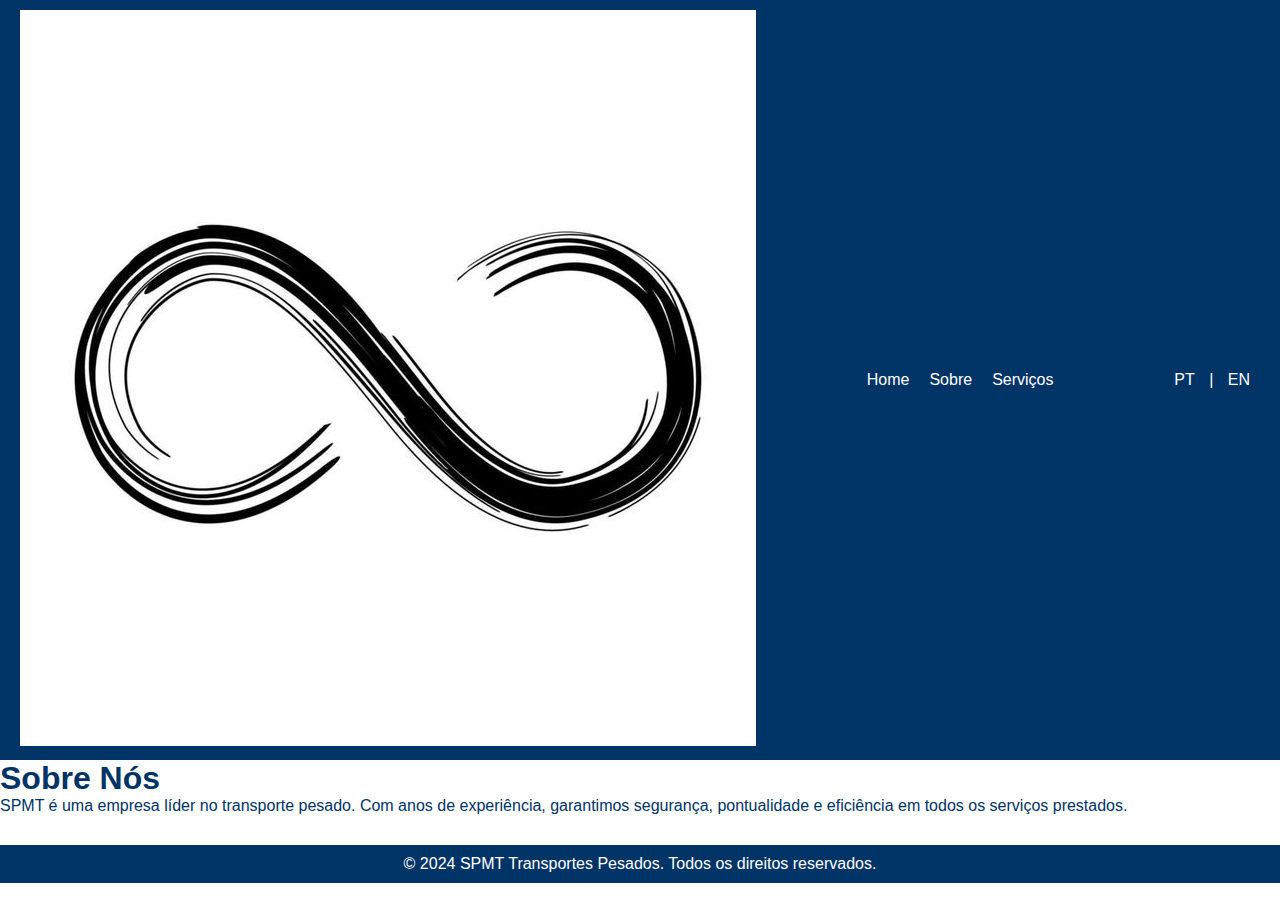
==== about.html @ 4e14bc53 "Initial commit for SPMT website" ====
<!DOCTYPE html>
<html lang="pt-PT">
<head>
    <meta charset="UTF-8">
    <meta name="viewport" content="width=device-width, initial-scale=1.0">
    <title>Sobre - SPMT</title>
    <link rel="stylesheet" href="styles.css">
</head>
<body>
    <header>
        <div class="logo">
            <img src="images/logo.jpg" alt="SPMT Logo">
        </div>
        <nav class="nav-links">
            <a href="index.html">Home</a>
            <a href="about.html">Sobre</a>
            <a href="services.html">Serviços</a>
        </nav>
        <div class="language-selector">
            <a href="about.html?lang=pt-PT">PT</a> | <a href="about.html?lang=en-US">EN</a>
        </div>
    </header>
    <div class="container">
        <h1>Sobre Nós</h1>
        <p>SPMT é uma empresa líder no transporte pesado. Com anos de experiência, garantimos segurança, pontualidade e eficiência em todos os serviços prestados.</p>
    </div>
    <footer>
        <p>&copy; 2024 SPMT Transportes Pesados. Todos os direitos reservados.</p>
    </footer>
</body>
</html>
---- styles.css ----
/* General Reset */
* {
    margin: 0;
    padding: 0;
    box-sizing: border-box;
}

/* Main Wrapper with Overall Margin */
.main-wrapper {
    margin: 20px;
}

/* Body */
body {
    font-family: Arial, sans-serif;
    color: #003366;
    background-color: white;
}

/* Header Section */
header {
    display: flex;
    justify-content: space-between;
    align-items: center;
    padding: 10px 20px;
    background-color: #003366;
    color: white;
}

/* Logo and Title */
.logo-title {
    display: flex;
    align-items: center;
    gap: 10px;
}

.logo-title img {
    height: 50px;
    width: auto;
}

.site-title {
    font-size: 1.8em;
    font-family: 'Rubik', sans-serif;
    color: #ffcc00;
    margin: 0;
}

/* Navigation Links */
.nav-links {
    display: flex;
    gap: 20px;
}

.nav-links a {
    color: white;
    text-decoration: none;
    font-size: 1em;
}

.nav-links a:hover {
    color: #66ccff;
}

/* Language Selector */
.language-selector {
    font-family: Arial, sans-serif;
}

.language-selector a {
    color: white;
    text-decoration: none;
    margin: 0 10px;
}

.language-selector a:hover {
    color: #66ccff;
}

/* Welcome Section */
.welcome-section {
    text-align: center;
    margin-top: 20px;
}

.welcome-text {
    font-size: 2.5em;
    font-family: 'Rubik', sans-serif;
    color: #003366;
}

/* Hero Section Styling */
.hero {
    position: relative;
    text-align: center;
    overflow: hidden;
    max-width: 1200px;
    margin: 20px auto;
    border-radius: 8px;
    box-shadow: 0 4px 8px rgba(0, 0, 0, 0.1);
}

.hero img {
    width: 100%;
    height: auto;
    object-fit: cover;
    filter: grayscale(1) brightness(0.8) sepia(1) hue-rotate(200deg);
    max-height: 450px;
}

.hero-content {
    position: absolute;
    top: 50%; /* Vertically center the slogan */
    left: 50%; /* Horizontally center the slogan */
    transform: translate(-50%, -50%);
    color: white;
    z-index: 10; /* Ensure the slogan is above the image */
    text-shadow: 2px 2px 8px rgba(0, 0, 0, 0.8); /* Make the text readable */
    text-align: center;
    width: 100%;
    max-width: 800px;
}

.hero-content .slogan {
    font-size: 2.5em;
    font-family: 'Rubik', sans-serif;
    font-weight: bold;
    color: #ffcc00;
}

/* Section Styling */
section {
    padding: 20px;
    margin: 20px auto;
    background-color: white;
    max-width: 900px;
    border-radius: 8px;
    box-shadow: 0 4px 8px rgba(0, 0, 0, 0.1);
}

section h2 {
    color: #003366;
    font-size: 2em;
    margin-bottom: 10px;
}

section p {
    font-size: 1.2em;
    line-height: 1.6;
}

/* Footer */
footer {
    text-align: center;
    margin-top: 30px;
    padding: 10px;
    background-color: #003366;
    color: white;
}
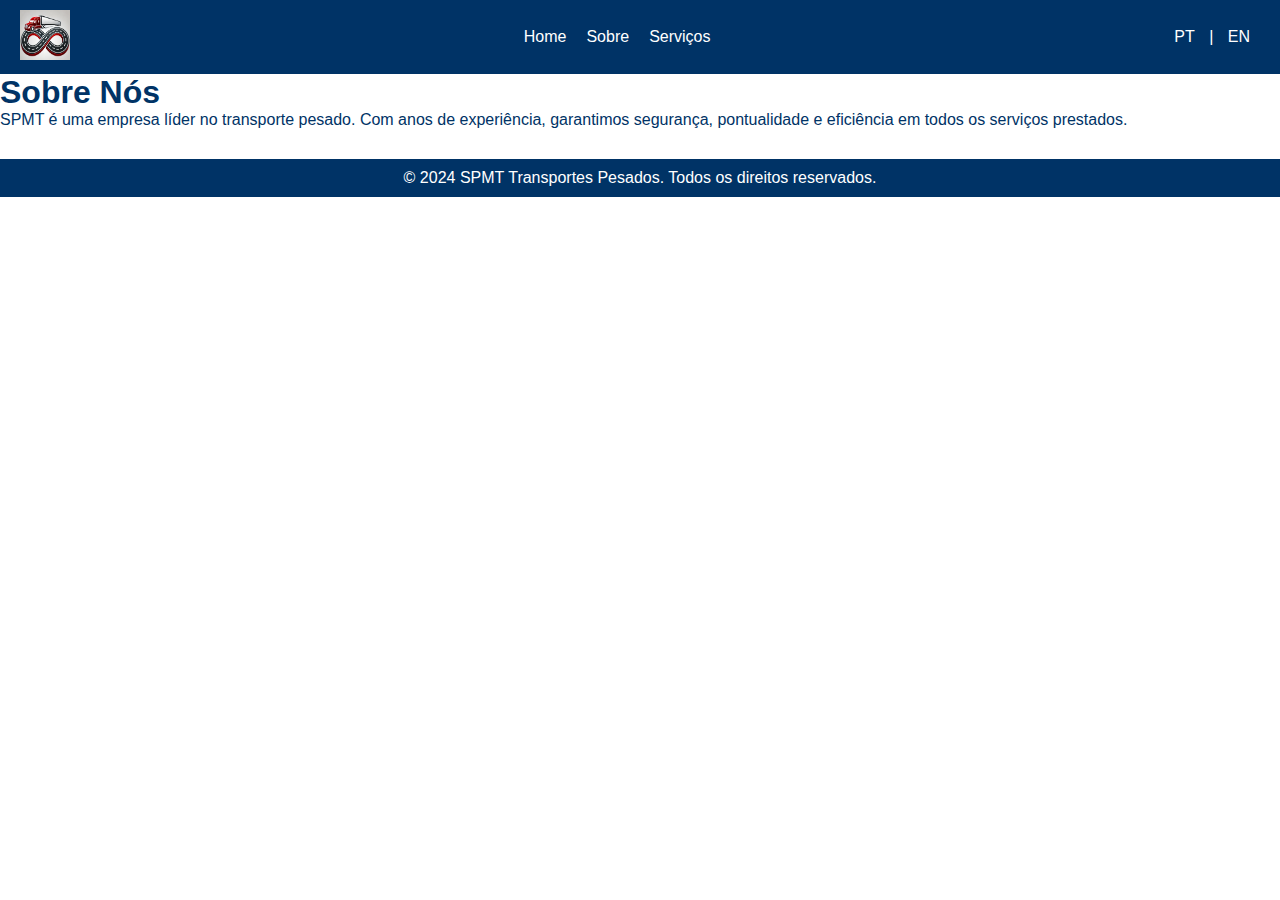
==== commit 8d75b6ca: "Logotype update and a few changes" ====
--- a/about.html
+++ b/about.html
@@ -5,25 +5,41 @@
     <meta name="viewport" content="width=device-width, initial-scale=1.0">
     <title>Sobre - SPMT</title>
     <link rel="stylesheet" href="styles.css">
+    <style>
+        .logo img {
+            width: 50px;
+            height: 50px;
+        }
+    </style>
 </head>
 <body>
+    <!-- Header Section -->
     <header>
+        <!-- Logo -->
         <div class="logo">
-            <img src="images/logo.jpg" alt="SPMT Logo">
+            <img src="images/logo.png" alt="SPMT Logo">
         </div>
+
+        <!-- Navigation Links -->
         <nav class="nav-links">
             <a href="index.html">Home</a>
             <a href="about.html">Sobre</a>
             <a href="services.html">Serviços</a>
         </nav>
+
+        <!-- Language Selector -->
         <div class="language-selector">
             <a href="about.html?lang=pt-PT">PT</a> | <a href="about.html?lang=en-US">EN</a>
         </div>
     </header>
+
+    <!-- About Content -->
     <div class="container">
         <h1>Sobre Nós</h1>
         <p>SPMT é uma empresa líder no transporte pesado. Com anos de experiência, garantimos segurança, pontualidade e eficiência em todos os serviços prestados.</p>
     </div>
+
+    <!-- Footer -->
     <footer>
         <p>&copy; 2024 SPMT Transportes Pesados. Todos os direitos reservados.</p>
     </footer>
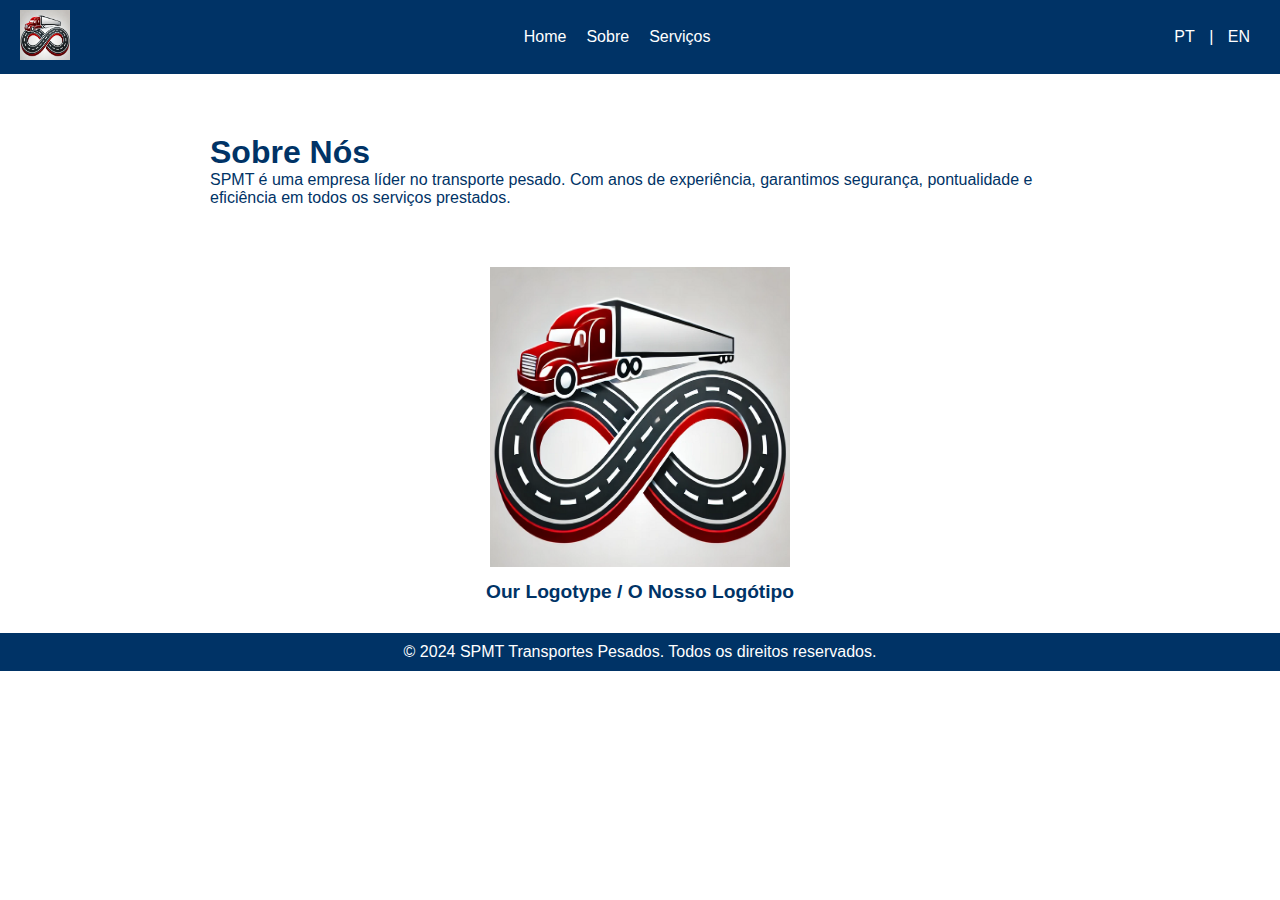
==== commit 07da3c69: "Margins adjustments in body texts and bigger logotype image in about section" ====
--- a/about.html
+++ b/about.html
@@ -1,3 +1,4 @@
+
 <!DOCTYPE html>
 <html lang="pt-PT">
 <head>
@@ -5,12 +6,6 @@
     <meta name="viewport" content="width=device-width, initial-scale=1.0">
     <title>Sobre - SPMT</title>
     <link rel="stylesheet" href="styles.css">
-    <style>
-        .logo img {
-            width: 50px;
-            height: 50px;
-        }
-    </style>
 </head>
 <body>
     <!-- Header Section -->
@@ -39,9 +34,15 @@
         <p>SPMT é uma empresa líder no transporte pesado. Com anos de experiência, garantimos segurança, pontualidade e eficiência em todos os serviços prestados.</p>
     </div>
 
+    <!-- Logotype Section -->
+    <div class="logo-section">
+        <img src="images/logo.png" alt="SPMT Logotipo" class="large-logo">
+        <p>Our Logotype / O Nosso Logótipo</p>
+    </div>
+
     <!-- Footer -->
     <footer>
         <p>&copy; 2024 SPMT Transportes Pesados. Todos os direitos reservados.</p>
     </footer>
 </body>
-</html>+</html>
--- a/styles.css
+++ b/styles.css
@@ -1,3 +1,4 @@
+
 /* General Reset */
 * {
     margin: 0;
@@ -34,9 +35,9 @@
     gap: 10px;
 }
 
-.logo-title img {
+.logo img, .logo-title img {
+    width: 50px;
     height: 50px;
-    width: auto;
 }
 
 .site-title {
@@ -110,12 +111,12 @@
 
 .hero-content {
     position: absolute;
-    top: 50%; /* Vertically center the slogan */
-    left: 50%; /* Horizontally center the slogan */
+    top: 50%;
+    left: 50%;
     transform: translate(-50%, -50%);
     color: white;
-    z-index: 10; /* Ensure the slogan is above the image */
-    text-shadow: 2px 2px 8px rgba(0, 0, 0, 0.8); /* Make the text readable */
+    z-index: 10;
+    text-shadow: 2px 2px 8px rgba(0, 0, 0, 0.8);
     text-align: center;
     width: 100%;
     max-width: 800px;
@@ -149,6 +150,13 @@
     line-height: 1.6;
 }
 
+/* Updated Margin for Content */
+.container {
+    margin: 40px auto;
+    padding: 20px;
+    max-width: 900px;
+}
+
 /* Footer */
 footer {
     text-align: center;
@@ -157,3 +165,21 @@
     background-color: #003366;
     color: white;
 }
+
+/* New Style for Logotype Section */
+.large-logo {
+    width: 300px;
+    height: 300px;
+}
+
+.logo-section {
+    text-align: center;
+    margin: 30px auto;
+}
+
+.logo-section p {
+    margin-top: 10px;
+    font-size: 1.2em;
+    font-weight: bold;
+    color: #003366;
+}
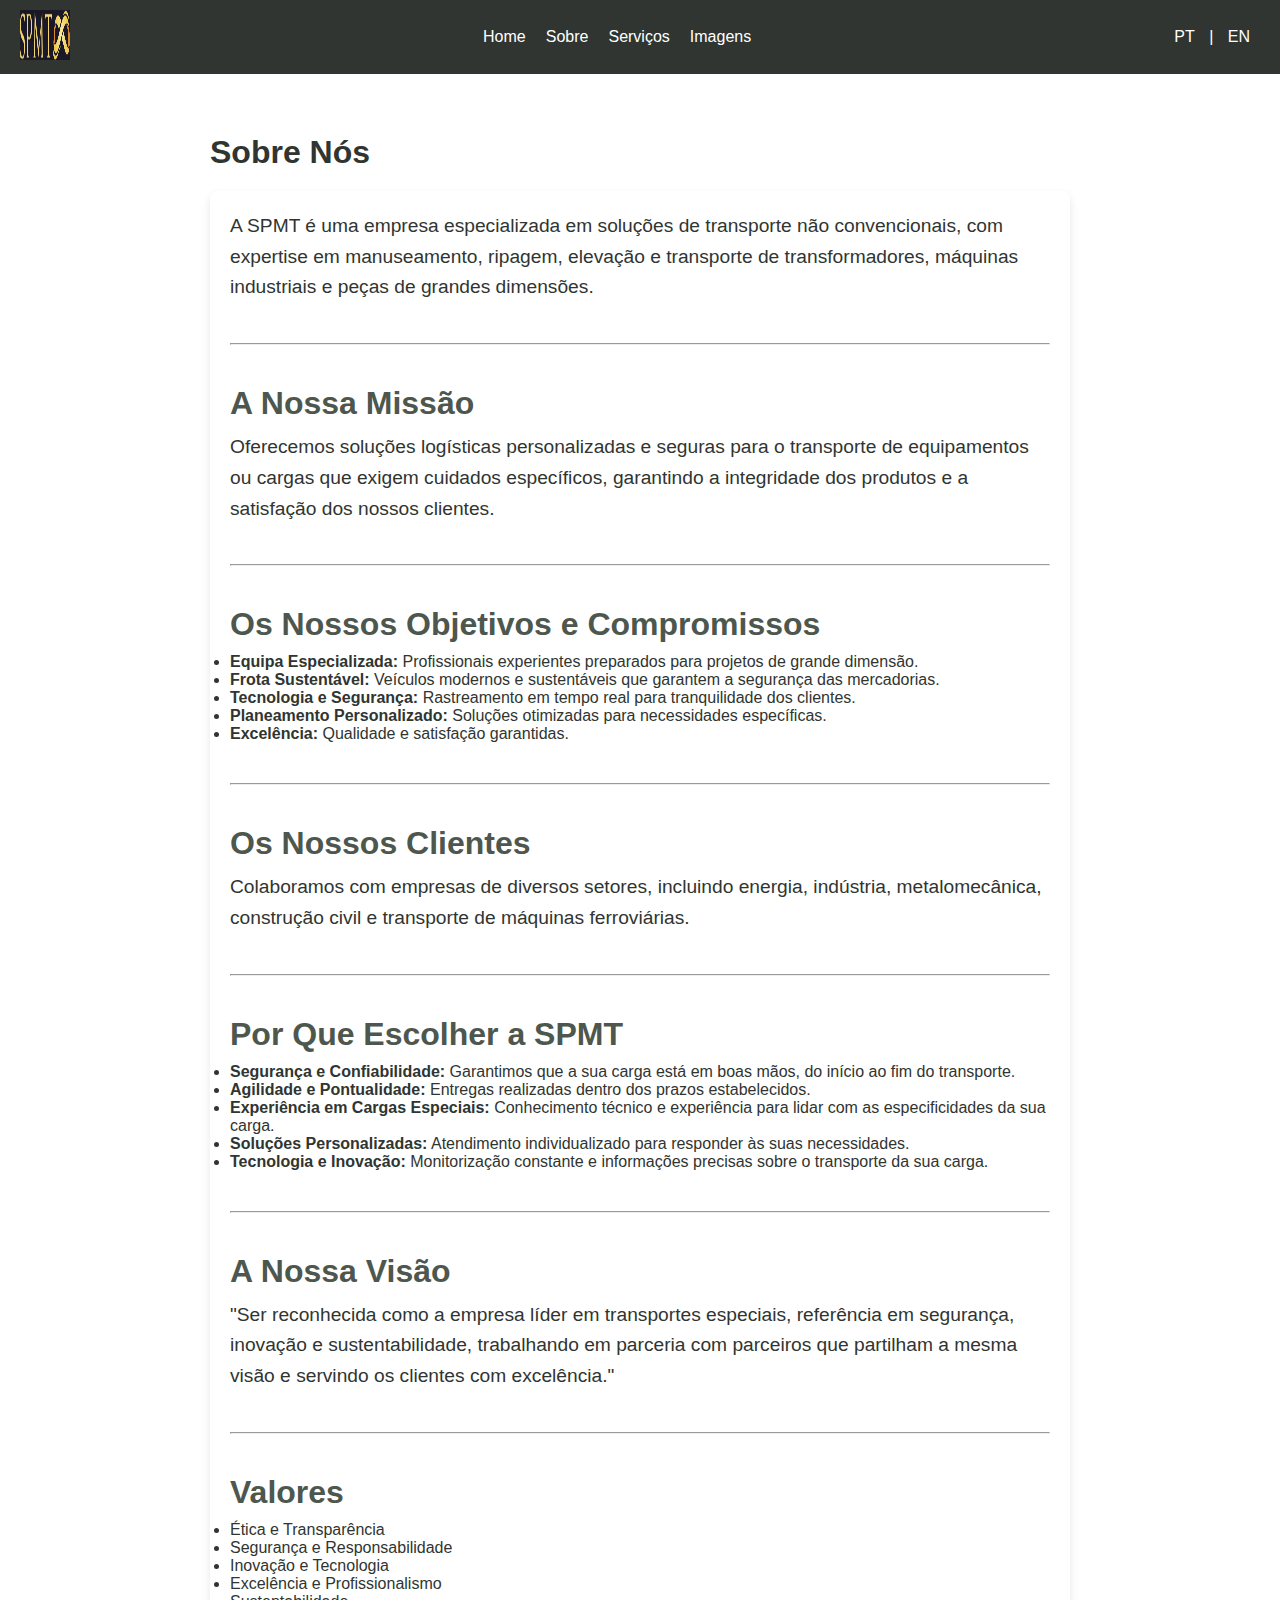
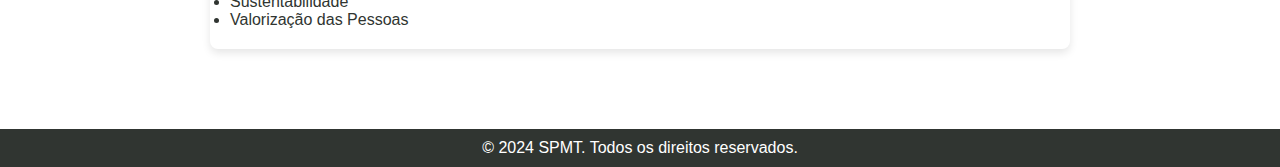
==== commit e1d7d7d5: "v1.0" ====
--- a/about.html
+++ b/about.html
@@ -1,4 +1,3 @@
-
 <!DOCTYPE html>
 <html lang="pt-PT">
 <head>
@@ -6,43 +5,150 @@
     <meta name="viewport" content="width=device-width, initial-scale=1.0">
     <title>Sobre - SPMT</title>
     <link rel="stylesheet" href="styles.css">
+    <script>
+        function getLanguage() {
+            const urlParams = new URLSearchParams(window.location.search);
+            return urlParams.get('lang') || 'pt-PT';
+        }
+
+        function translateContent() {
+            const lang = getLanguage();
+            if (lang === 'en-US') {
+                document.querySelector('h1').innerText = 'About Us';
+                document.querySelectorAll('.section').forEach((section) => {
+                    section.style.display = section.classList.contains('en') ? 'block' : 'none';
+                });
+            } else {
+                document.querySelector('h1').innerText = 'Sobre Nós';
+                document.querySelectorAll('.section').forEach((section) => {
+                    section.style.display = section.classList.contains('pt') ? 'block' : 'none';
+                });
+            }
+        }
+
+        document.addEventListener('DOMContentLoaded', translateContent);
+    </script>
 </head>
 <body>
     <!-- Header Section -->
     <header>
-        <!-- Logo -->
         <div class="logo">
             <img src="images/logo.png" alt="SPMT Logo">
         </div>
-
-        <!-- Navigation Links -->
         <nav class="nav-links">
             <a href="index.html">Home</a>
             <a href="about.html">Sobre</a>
             <a href="services.html">Serviços</a>
+            <a href="images.html">Imagens</a>
         </nav>
-
-        <!-- Language Selector -->
         <div class="language-selector">
-            <a href="about.html?lang=pt-PT">PT</a> | <a href="about.html?lang=en-US">EN</a>
+            <a href="images.html?lang=pt-PT">PT</a> | <a href="images.html?lang=en-US">EN</a>
         </div>
     </header>
 
-    <!-- About Content -->
     <div class="container">
         <h1>Sobre Nós</h1>
-        <p>SPMT é uma empresa líder no transporte pesado. Com anos de experiência, garantimos segurança, pontualidade e eficiência em todos os serviços prestados.</p>
+
+        <!-- Portuguese Content -->
+        <section class="section pt">
+            <p>A SPMT &eacute; uma empresa especializada em solu&ccedil;&otilde;es de transporte n&atilde;o convencionais, com expertise em manuseamento, ripagem, eleva&ccedil;&atilde;o e transporte de transformadores, m&aacute;quinas industriais e pe&ccedil;as de grandes dimens&otilde;es.</p>
+            <hr style="margin: 40px 0;">
+
+            <h2>A Nossa Miss&atilde;o</h2>
+            <p>Oferecemos solu&ccedil;&otilde;es log&iacute;sticas personalizadas e seguras para o transporte de equipamentos ou cargas que exigem cuidados espec&iacute;ficos, garantindo a integridade dos produtos e a satisfa&ccedil;&atilde;o dos nossos clientes.</p>
+            <hr style="margin: 40px 0;">
+
+            <h2>Os Nossos Objetivos e Compromissos</h2>
+            <ul>
+                <li><strong>Equipa Especializada:</strong> Profissionais experientes preparados para projetos de grande dimens&atilde;o.</li>
+                <li><strong>Frota Sustent&aacute;vel:</strong> Ve&iacute;culos modernos e sustent&aacute;veis que garantem a seguran&ccedil;a das mercadorias.</li>
+                <li><strong>Tecnologia e Seguran&ccedil;a:</strong> Rastreamento em tempo real para tranquilidade dos clientes.</li>
+                <li><strong>Planeamento Personalizado:</strong> Solu&ccedil;&otilde;es otimizadas para necessidades espec&iacute;ficas.</li>
+                <li><strong>Excel&ecirc;ncia:</strong> Qualidade e satisfa&ccedil;&atilde;o garantidas.</li>
+            </ul>
+            <hr style="margin: 40px 0;">
+
+            <h2>Os Nossos Clientes</h2>
+            <p>Colaboramos com empresas de diversos setores, incluindo energia, ind&uacute;stria, metalomec&acirc;nica, constru&ccedil;&atilde;o civil e transporte de m&aacute;quinas ferrovi&aacute;rias.</p>
+            <hr style="margin: 40px 0;">
+
+            <h2>Por Que Escolher a SPMT</h2>
+            <ul>
+                <li><strong>Seguran&ccedil;a e Confiabilidade:</strong> Garantimos que a sua carga est&aacute; em boas m&atilde;os, do in&iacute;cio ao fim do transporte.</li>
+                <li><strong>Agilidade e Pontualidade:</strong> Entregas realizadas dentro dos prazos estabelecidos.</li>
+                <li><strong>Experi&ecirc;ncia em Cargas Especiais:</strong> Conhecimento t&eacute;cnico e experi&ecirc;ncia para lidar com as especificidades da sua carga.</li>
+                <li><strong>Solu&ccedil;&otilde;es Personalizadas:</strong> Atendimento individualizado para responder &agrave;s suas necessidades.</li>
+                <li><strong>Tecnologia e Inova&ccedil;&atilde;o:</strong> Monitoriza&ccedil;&atilde;o constante e informa&ccedil;&otilde;es precisas sobre o transporte da sua carga.</li>
+            </ul>
+            <hr style="margin: 40px 0;">
+
+            <h2>A Nossa Vis&atilde;o</h2>
+            <p>"Ser reconhecida como a empresa l&iacute;der em transportes especiais, refer&ecirc;ncia em seguran&ccedil;a, inova&ccedil;&atilde;o e sustentabilidade, trabalhando em parceria com parceiros que partilham a mesma vis&atilde;o e servindo os clientes com excel&ecirc;ncia."</p>
+            <hr style="margin: 40px 0;">
+
+            <h2>Valores</h2>
+            <ul>
+                <li>&Eacute;tica e Transpar&ecirc;ncia</li>
+                <li>Seguran&ccedil;a e Responsabilidade</li>
+                <li>Inova&ccedil;&atilde;o e Tecnologia</li>
+                <li>Excel&ecirc;ncia e Profissionalismo</li>
+                <li>Sustentabilidade</li>
+                <li>Valoriza&ccedil;&atilde;o das Pessoas</li>
+            </ul>
+        </section>
+
+        <!-- English Content -->
+        <section class="section en" style="display:none;">
+            <p>SPMT is a company specializing in unconventional transport solutions, with expertise in handling, rigging, lifting, and transporting transformers, industrial machinery, and large-scale components.</p>
+            <hr style="margin: 40px 0;">
+
+            <h2>Our Mission</h2>
+            <p>We provide customized and secure logistical solutions for transporting equipment or cargo requiring specific care, ensuring the integrity of goods and client satisfaction.</p>
+            <hr style="margin: 40px 0;">
+
+            <h2>Our Objectives and Commitments</h2>
+            <ul>
+                <li><strong>Specialized Team:</strong> Experienced professionals prepared for large-scale projects.</li>
+                <li><strong>Sustainable Fleet:</strong> Modern, eco-friendly vehicles ensuring cargo safety.</li>
+                <li><strong>Technology and Safety:</strong> Real-time tracking for client peace of mind.</li>
+                <li><strong>Customized Planning:</strong> Optimized solutions tailored to specific needs.</li>
+                <li><strong>Excellence:</strong> Guaranteed quality and satisfaction.</li>
+            </ul>
+            <hr style="margin: 40px 0;">
+
+            <h2>Our Clients</h2>
+            <p>We collaborate with companies from various sectors, including energy, industry, metalworking, civil construction, and railway machinery transport.</p>
+            <hr style="margin: 40px 0;">
+
+            <h2>Why Choose SPMT</h2>
+            <ul>
+                <li><strong>Safety and Reliability:</strong> Your cargo is in safe hands from start to finish.</li>
+                <li><strong>Speed and Timeliness:</strong> Deliveries made within agreed deadlines.</li>
+                <li><strong>Expertise in Specialized Cargo:</strong> Technical knowledge and experience to manage unique cargo requirements.</li>
+                <li><strong>Customized Solutions:</strong> Personalized service tailored to your needs.</li>
+                <li><strong>Technology and Innovation:</strong> Continuous monitoring and accurate information about your cargo transport.</li>
+            </ul>
+            <hr style="margin: 40px 0;">
+
+
+            <h2>Our Vision</h2>
+            <p>"To be recognized as the leader in specialized transport, a benchmark in safety, innovation, and sustainability, working in partnership with stakeholders who share our vision and serving clients with excellence."</p>
+            <hr style="margin: 40px 0;">
+
+            <h2>Values</h2>
+            <ul>
+                <li>Ethics and Transparency</li>
+                <li>Safety and Responsibility</li>
+                <li>Innovation and Technology</li>
+                <li>Excellence and Professionalism</li>
+                <li>Sustainability</li>
+                <li>Valuing People</li>
+            </ul>
+        </section>
     </div>
 
-    <!-- Logotype Section -->
-    <div class="logo-section">
-        <img src="images/logo.png" alt="SPMT Logotipo" class="large-logo">
-        <p>Our Logotype / O Nosso Logótipo</p>
-    </div>
-
-    <!-- Footer -->
     <footer>
-        <p>&copy; 2024 SPMT Transportes Pesados. Todos os direitos reservados.</p>
+        <p>&copy; 2024 SPMT. Todos os direitos reservados.</p>
     </footer>
 </body>
 </html>
--- a/styles.css
+++ b/styles.css
@@ -14,7 +14,7 @@
 /* Body */
 body {
     font-family: Arial, sans-serif;
-    color: #003366;
+    color: #303531;
     background-color: white;
 }
 
@@ -24,7 +24,7 @@
     justify-content: space-between;
     align-items: center;
     padding: 10px 20px;
-    background-color: #003366;
+    background-color: #303531;
     color: white;
 }
 
@@ -87,7 +87,7 @@
 .welcome-text {
     font-size: 2.5em;
     font-family: 'Rubik', sans-serif;
-    color: #003366;
+    color: #DEB841;
 }
 
 /* Hero Section Styling */
@@ -101,34 +101,6 @@
     box-shadow: 0 4px 8px rgba(0, 0, 0, 0.1);
 }
 
-.hero img {
-    width: 100%;
-    height: auto;
-    object-fit: cover;
-    filter: grayscale(1) brightness(0.8) sepia(1) hue-rotate(200deg);
-    max-height: 450px;
-}
-
-.hero-content {
-    position: absolute;
-    top: 50%;
-    left: 50%;
-    transform: translate(-50%, -50%);
-    color: white;
-    z-index: 10;
-    text-shadow: 2px 2px 8px rgba(0, 0, 0, 0.8);
-    text-align: center;
-    width: 100%;
-    max-width: 800px;
-}
-
-.hero-content .slogan {
-    font-size: 2.5em;
-    font-family: 'Rubik', sans-serif;
-    font-weight: bold;
-    color: #ffcc00;
-}
-
 /* Section Styling */
 section {
     padding: 20px;
@@ -139,8 +111,14 @@
     box-shadow: 0 4px 8px rgba(0, 0, 0, 0.1);
 }
 
+section h1 {
+    color: #DEB841;
+    font-size: 2em;
+    margin-bottom: 10px;
+}
+
 section h2 {
-    color: #003366;
+    color: #4D574E;
     font-size: 2em;
     margin-bottom: 10px;
 }
@@ -162,7 +140,7 @@
     text-align: center;
     margin-top: 30px;
     padding: 10px;
-    background-color: #003366;
+    background-color: #303531;
     color: white;
 }
 
@@ -181,5 +159,5 @@
     margin-top: 10px;
     font-size: 1.2em;
     font-weight: bold;
-    color: #003366;
+    color: #303531;
 }
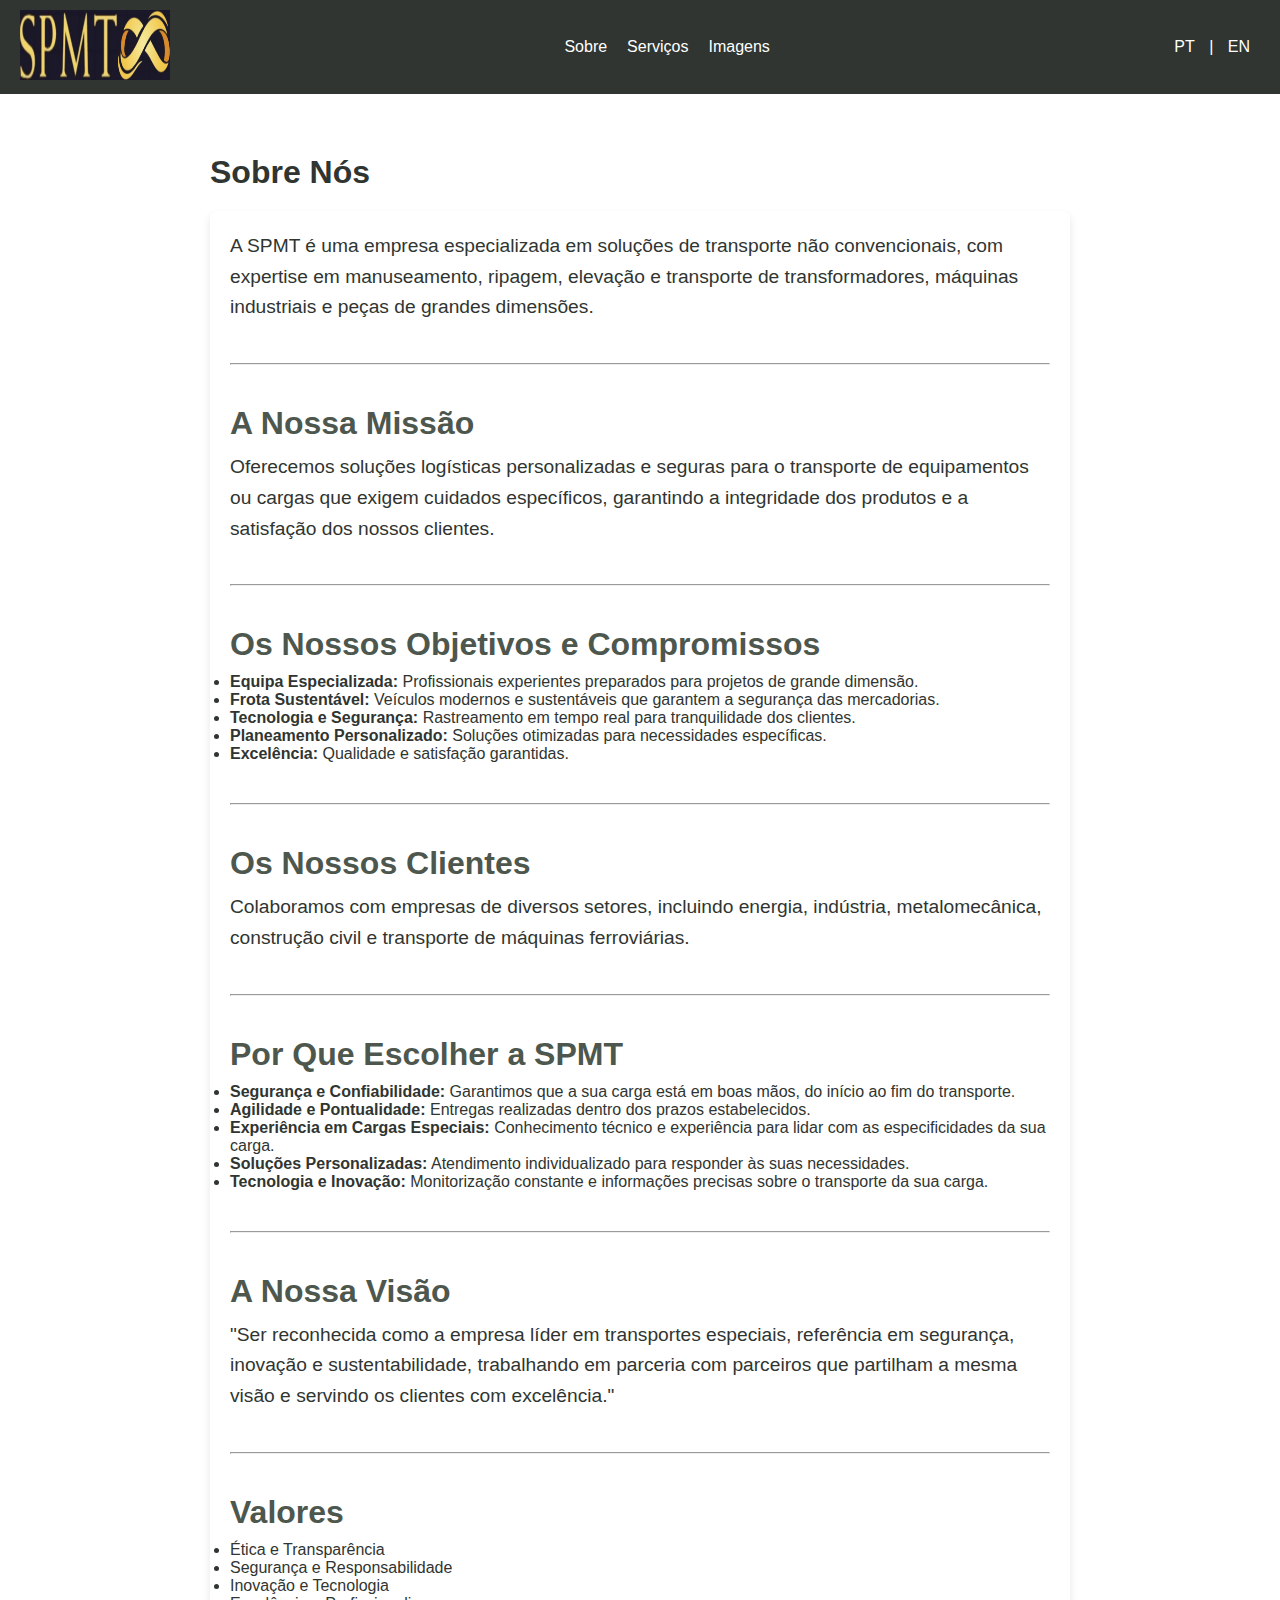
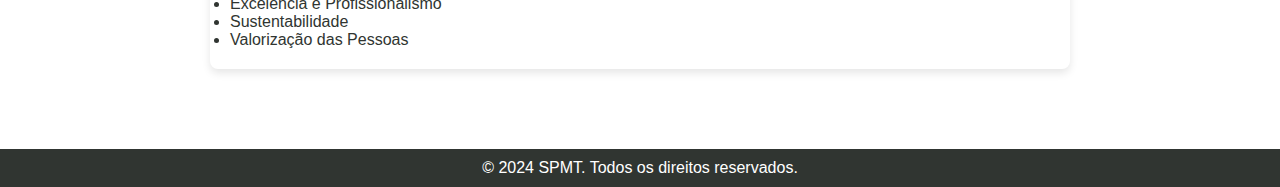
==== commit e9b515bd: "v1.0 - part2" ====
--- a/about.html
+++ b/about.html
@@ -33,16 +33,16 @@
     <!-- Header Section -->
     <header>
         <div class="logo">
-            <img src="images/logo.png" alt="SPMT Logo">
+            <a href="index.html"><img src="images/logo.png" alt="SPMT Logo"></a>
         </div>
         <nav class="nav-links">
-            <a href="index.html">Home</a>
+            
             <a href="about.html">Sobre</a>
             <a href="services.html">Serviços</a>
             <a href="images.html">Imagens</a>
         </nav>
         <div class="language-selector">
-            <a href="images.html?lang=pt-PT">PT</a> | <a href="images.html?lang=en-US">EN</a>
+            <a href="?lang=pt-PT">PT</a> | <a href="?lang=en-US">EN</a>
         </div>
     </header>
 
--- a/styles.css
+++ b/styles.css
@@ -36,8 +36,8 @@
 }
 
 .logo img, .logo-title img {
-    width: 50px;
-    height: 50px;
+    width: 150px;
+    height: 70px;
 }
 
 .site-title {
